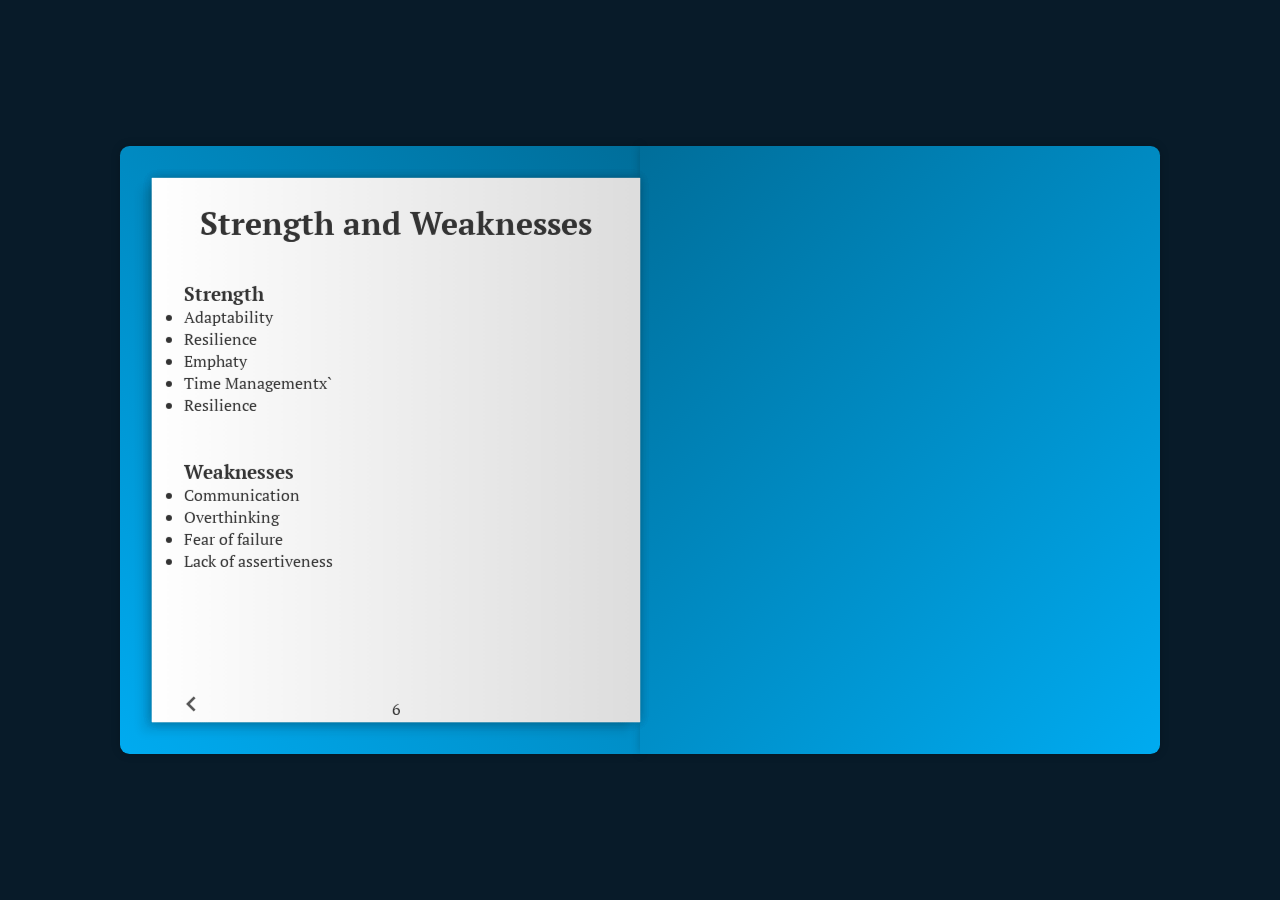
==== index.html @ a3699bc3 "Add files via upload" ====
<!DOCTYPE html>
<html lang="en">
<head>
    <meta charset="UTF-8">
    <meta name="viewport" content="width=device-width, initial-scale=1.0">
    <title>My Personal website</title>
    <link rel="stylesheet" href="style.css">
    <!-- box icons -->
    <link href='https://unpkg.com/boxicons@2.1.4/css/boxicons.min.css' rel='stylesheet'>
</head>

<body>

    <div class="Wrapper">
            <div class="cover cover-left turn"></div>
            <div class="cover cover-right turn"></div>

            <div class="book">
                <!-- profile page -->
                <div class="book-page page-left">
                    <div class="profile-page">
                        <img src="sheesh.jpg" alt="">
                        <h1>Jesseroe Piatos</h1>
                        <h2>I'm a PLP Student Taking BSIT</h2>
                        <h3>This is my My Personal website</h3>

                        <div class="social-media">
                            <a href="https://www.facebook.com/jesseroe.piatos.58"><i class='bx bxl-facebook'></i></a>
                            <a href="https://www.instagram.com/jr_piatos/?hl=en"><i class='bx bxl-instagram' ></i></a>
                            <a href="https://github.com/jesseroepiatos"><i class='bx bxl-github'></i></a>
                            <a href="https://mail.google.com/mail/u/0/#inbox"><i class='bx bxl-gmail' ></i></a>
                        </div>

                        <div class="btn-box">
                            <a href="https://www.youtube.com/watch?v=_ZlSZyqf1IY&list=RDdXymqr1vo2M&index=2" class="btn">More About Me?</a>
                        </div>
                    </div>
                </div>

                <!-- page 1 & 2-->
                <div class="book-page page-right turn" id="turn-1">
                    <!-- page 1 (About Me)-->
                    <div class="page-front">
                        <h1 class="title">About Me!</h1>

                        <div class="About-me-box">
                            <div class="About-me-content">
                                <h3></h3>
                                <p> 
                                
                                    Hello there! I'm Jesseroe Piatos 18 years old, and I invite you to explore the vibrant tapestry of my world. As a Student Taking a BSIT course I want to be a Web Developer or may be a Cyber Security, I find joy in My Hobbies Like Drawing, Capture a pic like flower, Cooking, Cycling, And i also play Table Tennis, Volley ball, I think i can conclude the  coding because this is the part of my life. This digital space serves as a canvas where I share my experiences, insights, and the things that ignite my curiosity.
                                    
                               </p>
                            </div>
                        </div>

                        <span class="number-page">1</span>

                        <!-- next button -->
                        <span class="nextprev-btn" data-page="turn-1">
                            <i class='bx bx-chevron-right' ></i>
                        </span>
                    </div>

                    <!-- page 2 (education)-->
                    <div class="page-back">
                        <h1 class="title">Year Graduated!</h1>

                        <div class="About-me-box">
                            <div class="About-me-content">
                                <span class="year"><i class='bx bxs-calendar'></i>2016 - 2017</span>
                                <h3>Rosario Elementart School</h3>
                                <p>I was Graduate in Rosario Elemetary Year 2017</p>
                            </div>

                            <div class="About-me-content">
                                <span class="year"><i class='bx bxs-calendar'></i>2020 - 2021</span>
                                <h3>Rizal High School</h3>
                                <p>I was moving up G10 in Rizal High School Year 2021</p>
                            </div>

                            <div class="About-me-content">
                                <span class="year"><i class='bx bxs-calendar'></i>2022 - 2023</span>
                                <h3>Rizal High School</h3>
                                <p>I was Graduate SHS in Rizal High School Year 2023</p>
                            </div>
                        </div>


                        <span class="number-page">2</span>

                        <!-- prev button -->
                        <span class="nextprev-btn back" data-page="turn-1">
                            <i class='bx bx-chevron-left'></i>
                        </span>
                    </div>
                </div>

                <!-- page 3 & 4 -->
                <div class="book-page page-right turn" id="turn-2">
                    <!-- 3 ( Family Background ) -->
                    <div class="page-front">
                        <h1 class="title">Family Background</h1>
                        
                        <div class="Family-bg-box">
                            <div class="Family-bg-content">
                                <h3>My Mother,Father,Brother</h3>
                                    <img src="Fam.jpg">
                                <p>
                                    This is my family: my mother is Carmela Mora, my father is Jessero Gregorio, 
                                    and my brother is Jeremiah Piatos. Here are my parents and brother, that is my family.
                                </p>
                                <a href="#" class="btn">Read more</a>
                            </div>
                        </div> 

                        <span class="number-page">3</span>

                        <!-- next button -->
                        <span class="nextprev-btn" data-page="turn-2">
                            <i class="bx bx-chevron-right"></i>
                        </span>
                    </div>
                    
                    <!-- page 4 (my skills ) -->
                    <div class="page-back">
                        <h1 class="title">My skills/Hobbies</h1>

                        <div class="skills-box">
                            <div class="skills-content">
                                <h3>Hobbies</h3>
                                <div class="content">
                                    <span><i class='bx bx-cycling' ></i>Cycling</span>
                                    <span><i class='bx bx-pencil'></i>Drawing</span>
                                    <span><i class='bx bx-camera' ></i>Picture</span>
                                    <span><i class='bx bx-bed' ></i>Sleep</span>
                                    <span><i class='bx bxs-bowl-rice' ></i>Eat</span>
                                    <span><i class='bx bx-game'></i>Games</span>
                                    <span><i class='bx bx-music'></i>Music</span>
                                    <span><i class='bx bx-tennis-ball'></i>Sporty</span>
                                </div>
                            </div>

                            <div class="skills-box">
                                <div class="skills-content">
                                    <h3>Know Programming Language</h3>
                                    <div class="content">
                                        <span><i class='bx bxl-html5'></i>HTML</span>
                                        <span><i class='bx bxl-css3' ></i>CSS</span>
                                        <span><i class='bx bxl-javascript' ></i>JS</span>
                                        <span><i class='bx bxl-python' ></i>PYTHON</span>
                                        <span><i class='bx bxl-c-plus-plus' ></i>C++</span>
                                    </div>
                                </div>
                            </div>
                        </div>
                        <span class="number-page">4</span>

                        <!-- prev button -->
                        <span class="nextprev-btn back" data-page="turn-2">
                            <i class='bx bx-chevron-left'></i>
                        </span>
                    </div>
                </div>

                <!-- page 5 & 6 -->
                <div class="book-page page-right turn" id="turn-3">
                <!-- page 5 (latest project or my portfolio) -->
                <div class="page-front">
                    <h1 class="title">Career</h1>

                    <div class="portfolio-box">
                        <div class="img-box">
                            <img src="project ko non.jpg" alt="">
                        </div>
                    </div>

                    <div class="info-box">
                        <div class="info-title">
                            <h3>Web developer</h3>
                            </div>
                            <p>I want to pursue my career or profession which is Web developer
                                beacause I want build something or unique website
                            </p>
                        </div>

                        <div class="btn-box1">
                            <a href="shop.html" class="btn1">Source code</a>
                            <a href="#" class="btn1">More projects</a>
                         </div>

                         <span class="number-page">5</span>

                        <!-- next button -->
                        <span class="nextprev-btn" data-page="turn-3">
                            <i class="bx bx-chevron-right"></i>
                        </span>

                    </div>
                <!-- page 6 (contact me) -->
                <div class="page-back">
                    <h1 class="title">Strength and Weaknesses</h1>
                    <br>
                    <div class="Snw-box">
                        <h3>Strength</h3>
                        <ul>
                            <li>Adaptability</li>
                            <li>Resilience</li>
                            <li>Emphaty</li>
                            <li>Time Managementx`</li>
                            <li>Resilience</li>
                            <br>
                            <br>
                            <h3>Weaknesses</h3>
                            <li>Communication</li>
                            <li>Overthinking</li>
                            <li>Fear of failure</li>
                            <li>Lack of assertiveness</li>

                        </ul>
                    </div>
                    <span class="number-page">6</span>

                        <!-- prev button -->
                        <span class="nextprev-btn back" data-page="turn-3">
                            <i class='bx bx-chevron-left'></i>
                        </span>
                    </div>
                </div>

            </div>
       </div>  


    <script src="script.js"></script>
    
</body>
</html>
---- style.css ----
@import url('https://fonts.googleapis.com/css2?family=PT+Serif&family=Silkscreen&display=swap');

* {
    margin: 0;
    padding: 0;
    box-sizing: border-box;
    text-decoration: none;
    border: none;
    outline: none;
    font-family: 'PT Serif', serif;;
}

:root {
    --bg-color: #081b29;
    --main-color: #00abf0;
    --text-ccolor: #333;
    --second-text-color: #555;
    --white-color: #fff;
    --cover-color: linear-gradient(45deg, #00abf0, #006e9a);
    --pages-color: linear-gradient(90deg, #fff, #ddd);
    --border: .125rem solid #00abf0;
    --box-shadow: 0 0 .6rem rgba(0, 0, 0, .2);
}

body {
    display: flex;
    justify-content: center;
    align-items: center;
    min-height: 100vh;
    background: var(--bg-color);
    color: var(--text-ccolor);
    overflow: hidden;
}

.Wrapper {
    position: relative;
    width: 65rem;
    height: 38rem;
    padding: 2rem;
    perspective: 250rem;
    
}


.cover {
    position: absolute;
    top: 0;
    left: 0;
    width: 50%;
    height: 100%;
    background: var(--cover-color);
    box-shadow: var(--box-shadow);
    border-top-left-radius: .6rem;
    border-bottom-left-radius: .6rem;
    transform-origin: right;
}




.cover.cover-right.turn {
    transform: rotateY(180deg);
}

.book {
        position: relative;
        width: 100%;
        height: 100%;
        display: flex;
        perspective: 250rem;
}

.book .book-page {
    position: absolute;
    width: 50%;
    height: 100%;
    background: var(--pages-color);
    box-shadow: 0 0 .6rem rgba(0, 0, 0, .1);
    display: flex;
    padding: 2rem;
}

.book-page.page-left {
    box-shadow: -.6rem .6rem .6rem rgba(0, 0, 0, .1);
}

.profile-page {
    display: flex;
    flex-direction: column;
    justify-content: center;
    align-items: center;
}

.profile-page img {
    max-width: 150px;
    border: .20rem solid var(--main-color);
    margin-bottom: 10px;
    border-radius: .5rem;
    transition: ease 0.5s;
}

.profile-page:hover img {
    transform: scale(1.2);
}

.profile-page h2 {
    font-size: 2.7rem;
    line-height: 1;
    justify-items: center;
}

.profile-page h2 {
    font-size: 1.5rem;
    color: var(--main-color);
}

.profile-page .social-media {
    margin: .6rem 0 .8rem;
}

.profile-page .social-media a {
    display: inline-flex;
    justify-content: center;
    align-items: center;
    width: 2.5rem;
    height: 2.5rem;
    background: transparent;
    border: var(--border);
    border-radius: 50%;
    font-size: 1.3rem;
    color: var(--main-color);
    margin: 0.2rem;
    transition: .5s;
}

.profile-page .social-media a:hover {
    background: var(--main-color);
    color: black;
}

.profile-page p {
    text-align: center;
}

.profile-page .btn-box {
    margin-top: .1rem;
}

.btn {
    display: inline-flex;
    justify-content: center;
    align-items: center;
    width: 9.5rem;
    height: 2rem;
    background: var(--main-color);
    border: var(--border);
    border-radius: .3rem;
    font-size: 1rem;
    color: var(--white-color);
    font-weight: 500;
    margin: .1rem;
    transition: .5s;
}

.btn:hover {
    background: transparent;
    color: var(--main-color);
}

.btn1 {
    display: inline-flex;
    justify-content: center;
    align-items: center;
    width: 9.5rem;
    height: 2rem;
    background: var(--main-color);
    border: var(--border);
    border-radius: .3rem;
    font-size: 1rem;
    color: var(--white-color);
    font-weight: 500;
    margin: .1rem;
    transition: .5s;
}

.btn1:hover {
    background: transparent;
    color: var(--main-color);
}

.btn-box1 {
    margin-top: 40px;
    margin-left: 40px;
}

.btn-box .btn:nth-child(2) {
    background: transparent;
    color: var(--main-color);
}

.btn-box .btn:nth-child(2):hover {
    background: var(--main-color);
    color: var(--white-color);
}

.btn-box1 .btn1:nth-child(2) {
    background: transparent;
    color: var(--main-color);
}

.btn-box1 .btn1:nth-child(2):hover {
    background: var(--main-color);
    color: var(--white-color);
}


.book-page.page-right {
    position: absolute;
    right: 0;
    transform-style: preserve-3d;
    transform-origin: left;
    transition: transform 1s cubic-bezier(.645, .045, .355, 1);
}

.book-page.page-right.turn {
    transform: rotateY(-180deg);
}

.book-page .page-front,
.book-page .page-back {
    position: absolute;
    top: 0;
    left: 0;
    width: 100%;
    height: 100%;
    background: var(--pages-color);
    padding: 1.5rem 2rem;
}

.book-page .page-front {
    transform: rotateY(0deg) translateZ(1px);
}

.book-page .page-back {
    transform: rotateY(180deg) translateZ(1px);
}

.title {
    text-align: center;
    margin-bottom: 1rem;
}

.About-me-box {
    border-left: var(--border);
}

.About-me-box .About-me-content {
    position:relative;
    padding-left: 1.5rem;
    margin-bottom: 1.2rem;
}

.About-me-content p {
    text-align: justify;
}

.About-me-box .About-me-content ::before {
    content: '';
    position: absolute; 
    height: 1.2rem;
    background: var(--main-color);
    border-radius: 50%;
}

.About-me-content .year {
    color: var(--main-color);
}

.About-me-content.year i {
    margin-right: .4rem;
}

.number-page {
    position: absolute;
    bottom: .1rem;
    left: 50%;
    transform: translateX(-50%);
}

.nextprev-btn {
    position: absolute;
    bottom: .10rem;
    right: 1.5rem;
    width: 2rem;
    height: 2rem;
    cursor: pointer;
    font-size: 2rem;
    color: var(--second-text-color);
    display: inline-flex;
    justify-content: center;
    align-items: center;
    transition: .5s;
}

.nextprev-btn:hover {
    color:  var(--main-color);
}

.nextprev-btn.back {
    left: 1.5rem;
}

.Family-bg-box {
    display: flex;
    flex-wrap: wrap;
    gap: 10rem;
}

.Family-bg-box .Family-bg-content {
    flex: 1 1 10rem;
    border: var(--border);
    border-radius: .5rem;
    text-align: center;
    transform: .3s ease;
}

.Family-bg-content img {
    height: 190px;
    width: 250px;
}

.Family-bg-box .Family-bg-content:hover {
    box-shadow: var(--box-shadow);
}

.Family-bg-content i {
    font-size: 5rem;
    color: var(--main-color);
}

.Family-bg-content h3 {
    font-size: 1.1rem;
}

.Family-bg-content p {
    margin:  .1rem  ;
}

.Family-bg-content .btn {
    width: 5rem;
    height: 2.5rem,;
}

.skills-box {
    display: flex;
    flex-wrap: wrap;
    gap: 1.5rem;
}

.skills-box .skills-content {
    flex: 1 1 20rem;
}

.skills-content h3 {
    font-size: 1.3rem;
    line-height: 1;
    margin-bottom: .6rem;
}

.skills-content .content {
    display: flex;
    flex-wrap: wrap;
    gap: .4rem;
}

.skills-content .content span {
    display: inline;
    flex-direction: column;
    justify-content: center;
    align-items: center;
    width: 6rem;
    height: 3rem;
    border: var(--border);
    border-radius: .3rem;
    font-weight: 600;
    transition: .3s ease;
}

.skills-content .content span:hover {
    box-shadow: var(--box-shadow);
}

.skills-content .content span i {
    font-size: 25px;
    color: var(--main-color);
}

.portfolio-box .img-box {
    display: flex;
    width: 100%;
    height: 15rem;
    border: var(--border);
    border-radius: .5rem;
    overflow: hidden;
}

.portfolio-box .img-box img {
    width: 100%;
    object-fit: cover;
    transition: .5s ease;
}

.portfolio-box .img-box:hover img {
    transform: scale(1.1);
}

.portfolio-box .info-box {
    margin: 1rem 0 1.5rem;
}

.portfolio-box .info-box .info-title {
    display: flex;
    justify-content: space-between;
    align-items: center;
    margin-bottom: 1rem;
}

.portfolio-box .info-box .info-title h3 {
    font-size: 1.3rem;
}

.portfolio-box .info-box .info-title a {
    display: flex;
    align-items: center;
    color: var(--main-color);
}

.portfolio-box .info-box .info-title a i {
    margin-left: 5rem;
}


.portfolio-box .info-box p:nth-of-type(1) {
    font-weight: 600;
    margin-bottom: 10rem;
}

.portfolio-box .btn-box {
    display: flex;
    justify-content: center;
}

.portfolio-box .btn-box .btn {
    margin: 0 1.15rem;
}

.Snw-box {
    display: absolute;
    align-items: center;
}
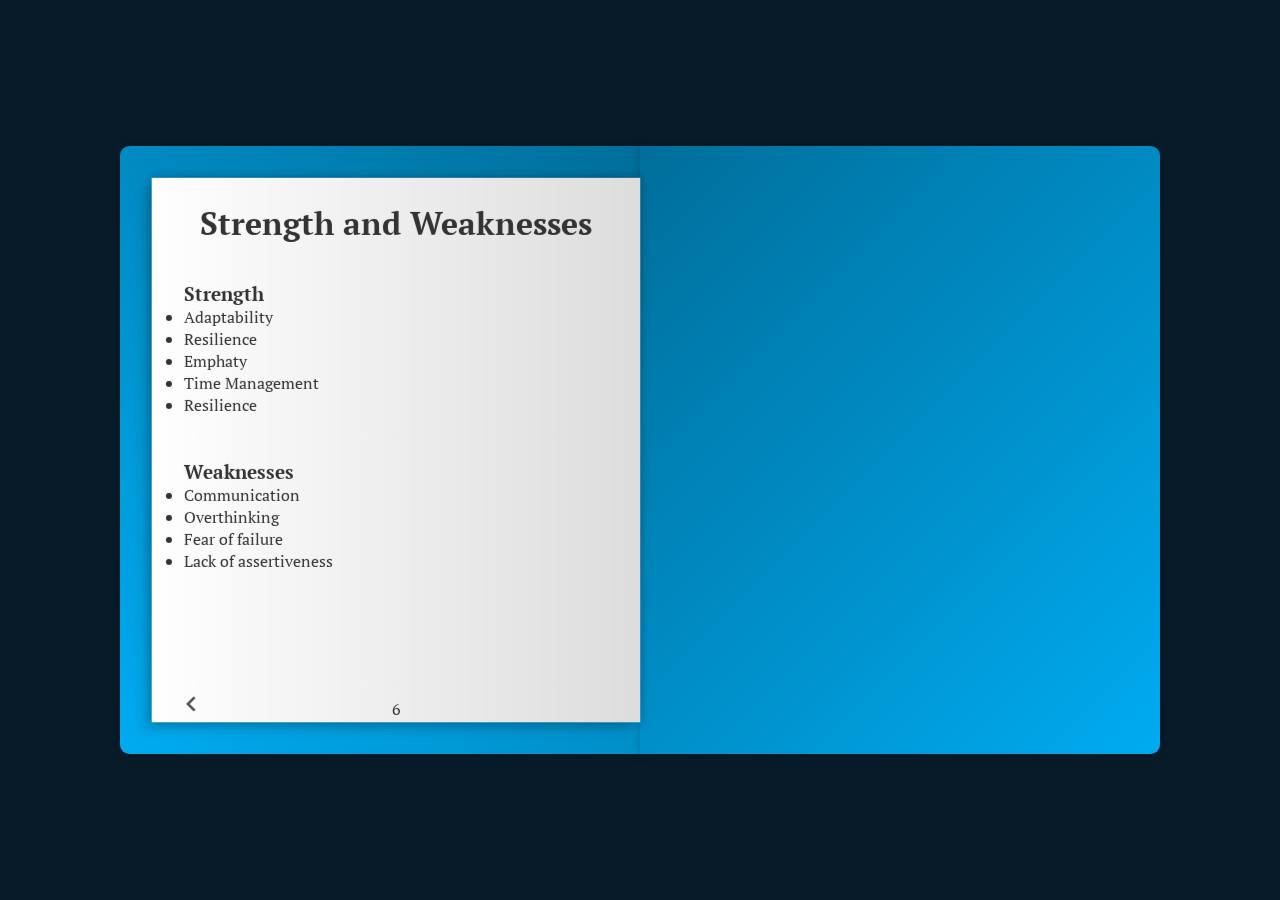
==== commit 98c7cbd6: "Add files via upload" ====
--- a/index.html
+++ b/index.html
@@ -207,7 +207,7 @@
                             <li>Adaptability</li>
                             <li>Resilience</li>
                             <li>Emphaty</li>
-                            <li>Time Managementx`</li>
+                            <li>Time Management</li>
                             <li>Resilience</li>
                             <br>
                             <br>
